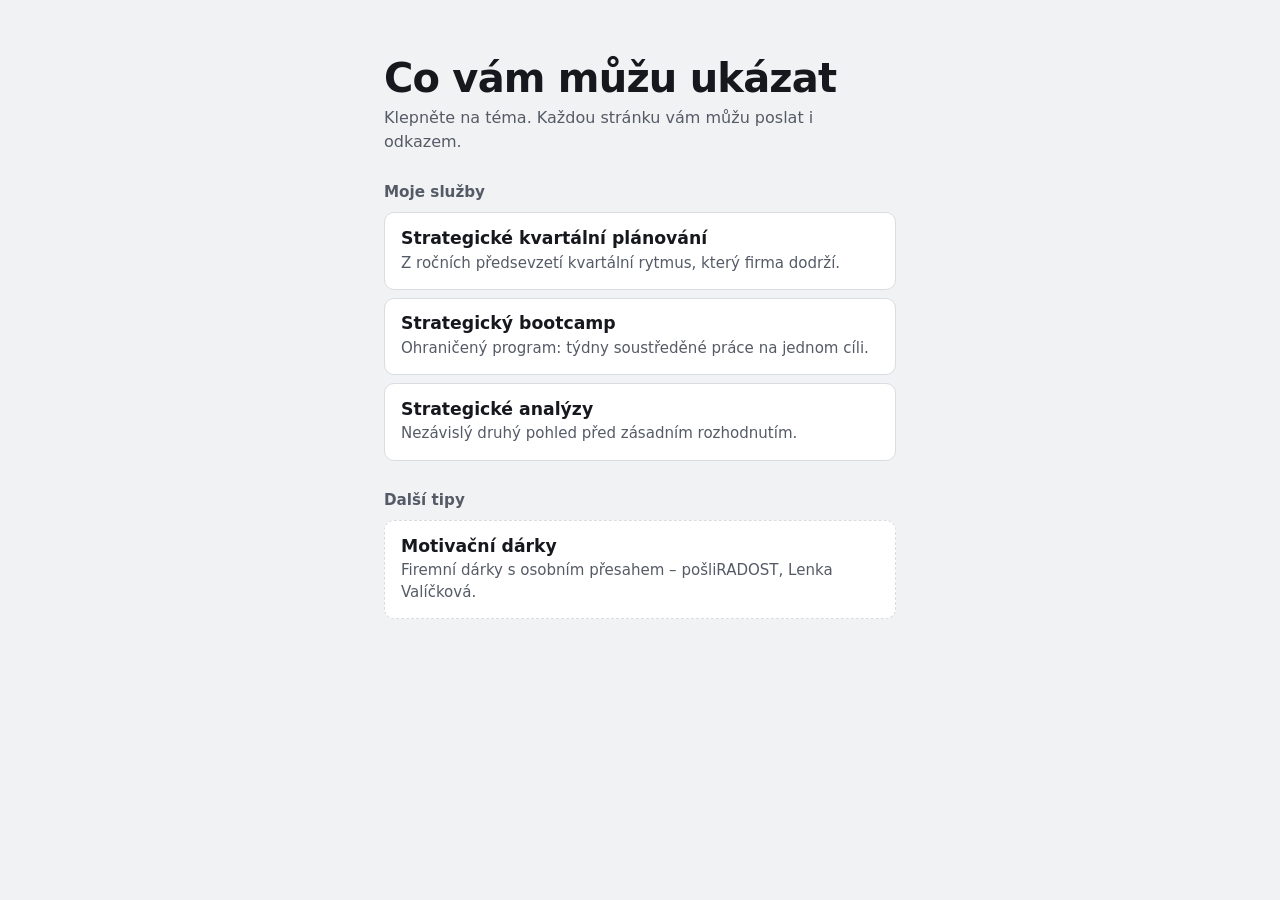
==== index.html @ aac71230 "Doporučovací hub: rozcestník a 4 landing pages Statický web pro GitHub Pages s relativními cestami: " ====
<!doctype html>
<html lang="cs">
<head>
  <meta charset="utf-8">
  <meta name="viewport" content="width=device-width, initial-scale=1">
  <title>Co vám můžu ukázat</title>
  <meta name="description" content="Rozcestník: strategické kvartální plánování, Strategický bootcamp, strategické analýzy a tip na firemní dárky pošliRADOST.">
  <meta name="theme-color" content="#f1f2f4" media="(prefers-color-scheme: light)">
  <meta name="theme-color" content="#111214" media="(prefers-color-scheme: dark)">
  <meta property="og:type" content="website">
  <meta property="og:locale" content="cs_CZ">
  <meta property="og:title" content="Co vám můžu ukázat">
  <meta property="og:description" content="Strategické kvartální plánování, Strategický bootcamp, strategické analýzy – a jeden tip navíc.">
  <meta property="og:url" content="https://pmandstrategy.github.io/like-it-hub-mvp/">
  <link rel="stylesheet" href="./assets/css/hub.css">
</head>
<body>
  <main class="wrap">
    <header>
      <h1>Co vám můžu ukázat</h1>
      <p class="lead">Klepněte na téma. Každou stránku vám můžu poslat i odkazem.</p>
    </header>

    <section aria-labelledby="sluzby">
      <h2 id="sluzby">Moje služby</h2>
      <ul class="list">
        <li>
          <a class="card" href="./lp/kvartalni-planovani.html">
            <strong>Strategické kvartální plánování</strong>
            <span>Z ročních předsevzetí kvartální rytmus, který firma dodrží.</span>
          </a>
        </li>
        <li>
          <a class="card" href="./lp/strategicky-bootcamp.html">
            <strong>Strategický bootcamp</strong>
            <span>Ohraničený program: týdny soustředěné práce na jednom cíli.</span>
          </a>
        </li>
        <li>
          <a class="card" href="./lp/strategicke-analyzy.html">
            <strong>Strategické analýzy</strong>
            <span>Nezávislý druhý pohled před zásadním rozhodnutím.</span>
          </a>
        </li>
      </ul>
    </section>

    <section aria-labelledby="tipy">
      <h2 id="tipy">Další tipy</h2>
      <ul class="list">
        <li>
          <a class="card card--tip" href="./lp/motivacni-darky.html">
            <strong>Motivační dárky</strong>
            <span>Firemní dárky s osobním přesahem – pošliRADOST, Lenka Valíčková.</span>
          </a>
        </li>
      </ul>
    </section>
  </main>
</body>
</html>
---- assets/css/hub.css ----
/* Rozcestník – neutrální, bez brandu. Systémové písmo, žádné externí zdroje. */
:root {
  --bg: #f1f2f4;
  --surface: #ffffff;
  --text: #16181d;
  --muted: #555b66;
  --line: #d9dce1;
  --line-strong: #9aa0a9;
  --focus: #1a5fd6;
  color-scheme: light dark;
}

@media (prefers-color-scheme: dark) {
  :root {
    --bg: #111214;
    --surface: #1c1d21;
    --text: #eceef1;
    --muted: #a6abb4;
    --line: #2e3036;
    --line-strong: #5b5f68;
    --focus: #7fb0ff;
  }
}

*, *::before, *::after { box-sizing: border-box; }

html { -webkit-text-size-adjust: 100%; }

body {
  margin: 0;
  background: var(--bg);
  color: var(--text);
  font-family: system-ui, -apple-system, "Segoe UI", Roboto, "Helvetica Neue", Arial, sans-serif;
  font-size: 1rem;
  line-height: 1.45;
}

.wrap {
  max-width: 34rem;
  margin: 0 auto;
  padding: clamp(1.5rem, 6vw, 3.5rem) 1rem 2rem;
}

header { margin-bottom: 1.75rem; }

h1 {
  margin: 0 0 .4rem;
  font-size: clamp(1.9rem, 8vw, 2.5rem);
  line-height: 1.1;
  letter-spacing: -.02em;
  font-weight: 700;
}

.lead {
  margin: 0;
  color: var(--muted);
  max-width: 30rem;
}

section + section { margin-top: 1.75rem; }

h2 {
  margin: 0 0 .6rem;
  font-size: .95rem;
  font-weight: 600;
  color: var(--muted);
}

.list {
  list-style: none;
  margin: 0;
  padding: 0;
  display: grid;
  gap: .5rem;
}

.card {
  display: block;
  min-height: 4.5rem;
  padding: .9rem 1rem;
  background: var(--surface);
  border: 1px solid var(--line);
  border-radius: 10px;
  color: inherit;
  text-decoration: none;
  -webkit-tap-highlight-color: transparent;
}

.card:hover { border-color: var(--line-strong); }

.card:active { transform: scale(.99); }

.card:focus-visible {
  outline: 3px solid var(--focus);
  outline-offset: 2px;
}

.card strong {
  display: block;
  font-size: 1.08rem;
  font-weight: 650;
  line-height: 1.25;
}

.card span {
  display: block;
  margin-top: .2rem;
  font-size: .94rem;
  color: var(--muted);
}

/* Tip od partnera je vizuálně oddělený jen tečkovaným okrajem – bez brandu. */
.card--tip { border-style: dashed; }

footer {
  margin-top: 2rem;
  font-size: .85rem;
  color: var(--muted);
}

@media (prefers-reduced-motion: reduce) {
  .card:active { transform: none; }
}
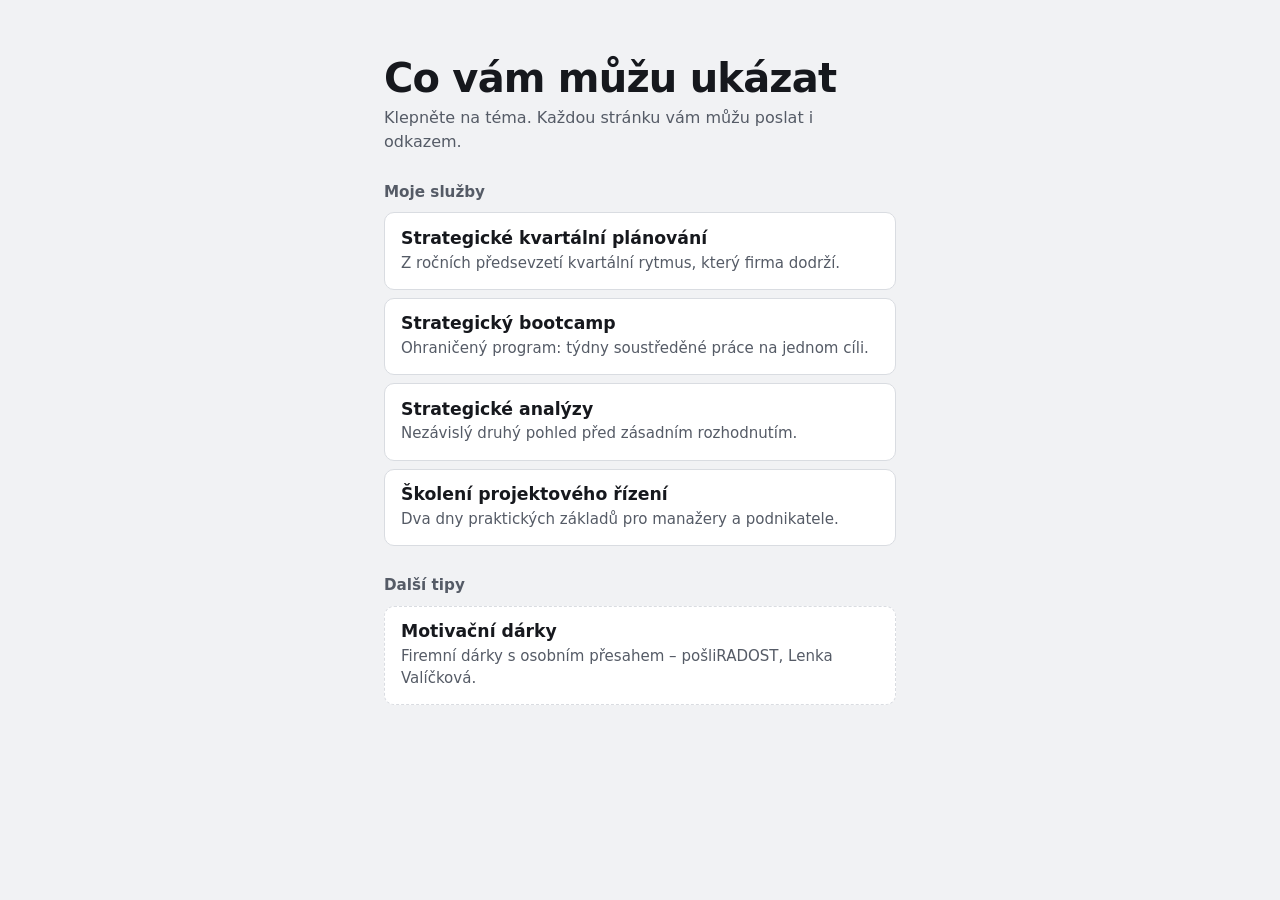
==== commit 90982571: "Přepracování LP: bootcamp a analýzy v brandu Strategického bootcampu, nové školení PM Strategický bo" ====
--- a/index.html
+++ b/index.html
@@ -42,6 +42,12 @@
             <span>Nezávislý druhý pohled před zásadním rozhodnutím.</span>
           </a>
         </li>
+        <li>
+          <a class="card" href="./lp/skoleni-projektoveho-rizeni.html">
+            <strong>Školení projektového řízení</strong>
+            <span>Dva dny praktických základů pro manažery a podnikatele.</span>
+          </a>
+        </li>
       </ul>
     </section>
 
